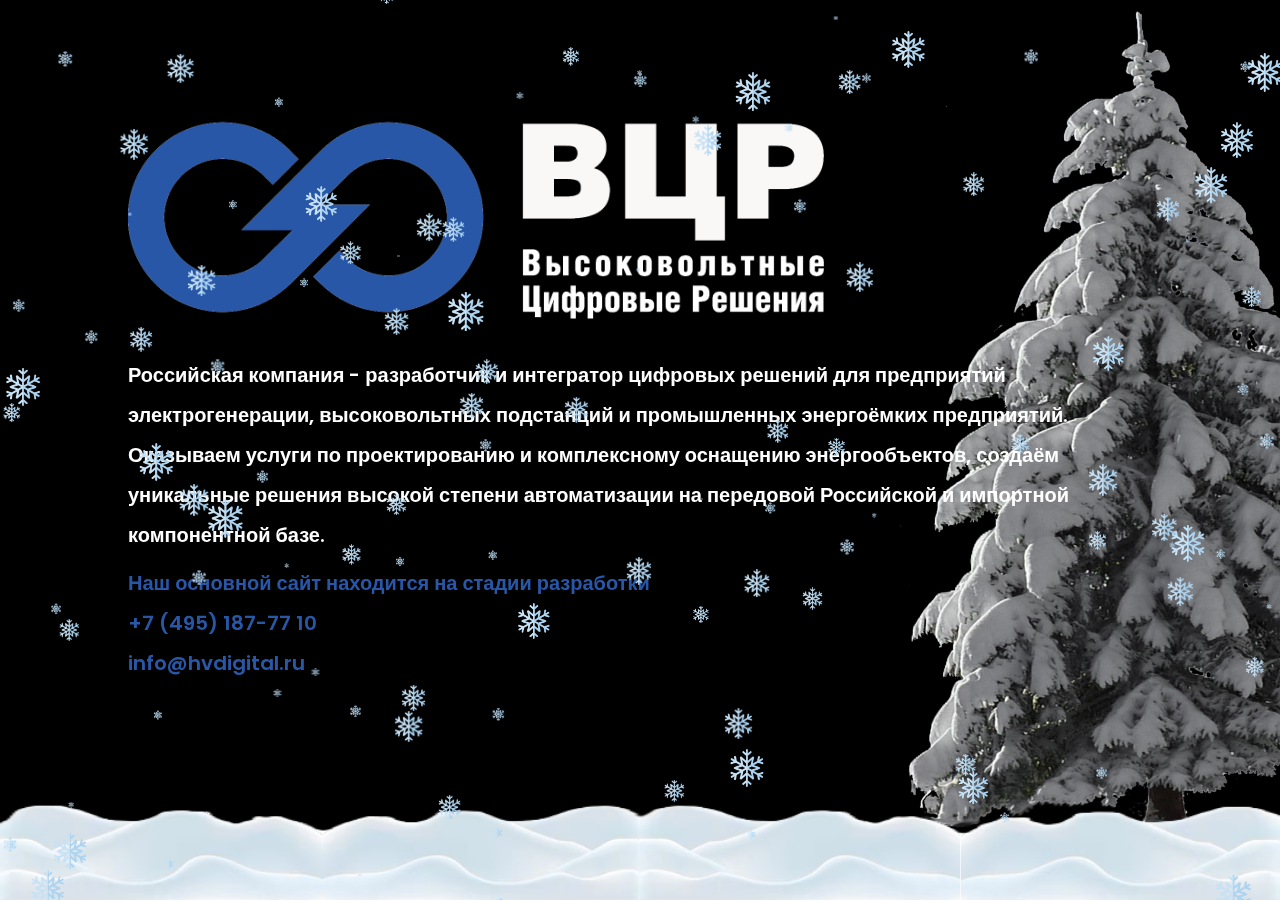
==== index.html @ 36c2927b "New version" ====
<!DOCTYPE html>
<html lang="en">
<head>
  <meta charset="utf-8">
  <title>particles.js</title>
  <meta name="description" content="particles.js is a lightweight JavaScript library for creating particles.">
  <meta name="author" content="Vincent Garreau" />
  <meta name="viewport" content="width=device-width, initial-scale=1.0, minimum-scale=1.0, maximum-scale=1.0, user-scalable=no">
  <link rel="stylesheet" media="screen" href="css/style.css">
</head>
<body>

<!-- particles.js container -->
<div id="particles-js">
  <div class="content">
    <div class="images">
      <img src="img/part_uno.png" alt="" class="logo logo1">
      <img src="img/part_dos2.png" alt="" class="logo logo2">
    </div>
    <p class="text t2">Российская компания - разработчик и интегратор цифровых решений для предприятий электрогенерации, высоковольтных подстанций и промышленных энергоёмких предприятий.<br> Оказываем услуги по проектированию и комплексному оснащению энергообъектов, создаём уникальные решения высокой степени автоматизации на передовой Российской и импортной компонентной базе.</p>
    <p class="text">Наш основной сайт находится на стадии разработки <br> +7 (495) 187-77 10 <br> info@hvdigital.ru</p>
  </div>
  <div class="tree">
    <img src="img/tree2.png" alt="" class="tree-img">
  </div>
  <img src="img/snowdrift.png" alt="" class="snowdrift">
</div>
<!-- scripts -->
<script src="particles.js"></script>
<script src="js/app.js"></script>
<!-- If you need to develop a website, transform it into something more presentable and interesting, then you can contact with me. Andrew - melnikov2010av@gmail.com -->

</body>
</html>
---- css/style.css ----
/* =============================================================================
   HTML5 CSS Reset Minified - Eric Meyer
   ========================================================================== */

@import url('https://fonts.googleapis.com/css2?family=Playfair+Display:ital,wght@0,400..900;1,400..900&family=Poppins:ital,wght@0,100;0,200;0,300;0,400;0,500;0,600;0,700;0,800;0,900;1,100;1,200;1,300;1,400;1,500;1,600;1,700;1,800;1,900&display=swap');
html,body,div,span,object,iframe,h1,h2,h3,h4,h5,h6,p,blockquote,pre,abbr,address,cite,code,del,dfn,em,img,ins,kbd,q,samp,small,strong,sub,sup,var,b,i,dl,dt,dd,ol,ul,li,fieldset,form,label,legend,table,caption,tbody,tfoot,thead,tr,th,td,article,aside,canvas,details,figcaption,figure,footer,header,hgroup,menu,nav,section,summary,time,mark,audio,video{margin:0;padding:0;border:0;outline:0;font-size:100%;vertical-align:baseline;background:transparent}
body{line-height:1}
article,aside,details,figcaption,figure,footer,header,hgroup,menu,nav,section{display:block}
nav ul{list-style:none}
blockquote,q{quotes:none}
blockquote:before,blockquote:after,q:before,q:after{content:none}
a{margin:0;padding:0;font-size:100%;vertical-align:baseline;background:transparent;text-decoration:none}
mark{background-color:#ff9;color:#000;font-style:italic;font-weight:bold}
del{text-decoration:line-through}
abbr[title],dfn[title]{border-bottom:1px dotted;cursor:help}
table{border-collapse:collapse;border-spacing:0}
hr{display:block;height:1px;border:0;border-top:1px solid #ccc;margin:1em 0;padding:0}
input,select{vertical-align:middle}
li{list-style:none}


/* =============================================================================
   My CSS
   ========================================================================== */

/* ---- base ---- */

html,body{ 
	width:100%;
	height:100%;
	background:#000;
}

html{
  -webkit-tap-highlight-color: rgba(0, 0, 0, 0);
}

body{
  font-family: "Poppins", sans-serif;
  font-weight: 600;
  font-style: normal;
  overflow: hidden;
}


canvas{
  display:block;
  vertical-align:bottom;
  z-index: 4;
}


/* ---- stats.js ---- */

.count-particles{
  background: #000022;
  position: absolute;
  top: 48px;
  left: 0;
  width: 80px;
  color: #13E8E9;
  font-size: .8em;
  text-align: left;
  text-indent: 4px;
  line-height: 14px;
  padding-bottom: 2px;
  font-family: Helvetica, Arial, sans-serif;
  font-weight: bold;
}

.js-count-particles{
  font-size: 1.1em;
}

#stats,
.count-particles{
  -webkit-user-select: none;
  margin-top: 5px;
  margin-left: 5px;
}

#stats{
  border-radius: 3px 3px 0 0;
  overflow: hidden;
}

.count-particles{
  border-radius: 0 0 3px 3px;
}


/* ---- particles.js container ---- */

#particles-js{
  width: 100vw;
  height: 100vh;
  background-color: #000000;
  background-image: url('');
  background-size: cover;
  background-position: 50% 50%;
  background-repeat: no-repeat;
  display: flex;
  justify-content: center;
  align-items: flex-start;
  position: relative;
}

.content{
  position: absolute;
  width: 80vw;
  height: 600px;
  display: flex;
  flex-direction: column;
  justify-content: space-evenly;
  padding-top: 10vh;
  z-index: 3;
}

.logo{
  height: 250px;
  top: 7vw;
  left: 250px;
}
.images{
  display: flex; 
  flex-wrap: wrap;
}
.text{
  font-size: 20px;
  top: calc(7vw + 510px);
  max-width: 1000px;
  line-height: 40px;
  left: 350px;
  color: #2957A7;
}
.t2{
  font-size: 20px;
  top: calc(7vw + 400px);
  left: 350px;
  color: #ffffff;
}

.tree-img{
  position: fixed;
  top: 0;
  left: 70vw;
  height: 97vh;
  z-index: 1;
}

.snowdrift{
  position: fixed;
  display: flex;
  align-self: flex-end;
  justify-self: flex-start;
  width: 100%;
  height: 250px;
  z-index: 2;
}

@media (max-width: 550px) {
  .logo{
    height: 200px;
  }
  .content{
    padding-top: 15px;
  }
  .text{
    font-size: 10px;
    line-height: 30px;
  }
}
@media (max-width: 979px) {
  .text{
    font-size: 20px;
    line-height: 30px;
  }
  body{
    overflow-y: auto;
    overflow-x: hidden;
  }
  .content{
    padding-top: 20px;
  }
}
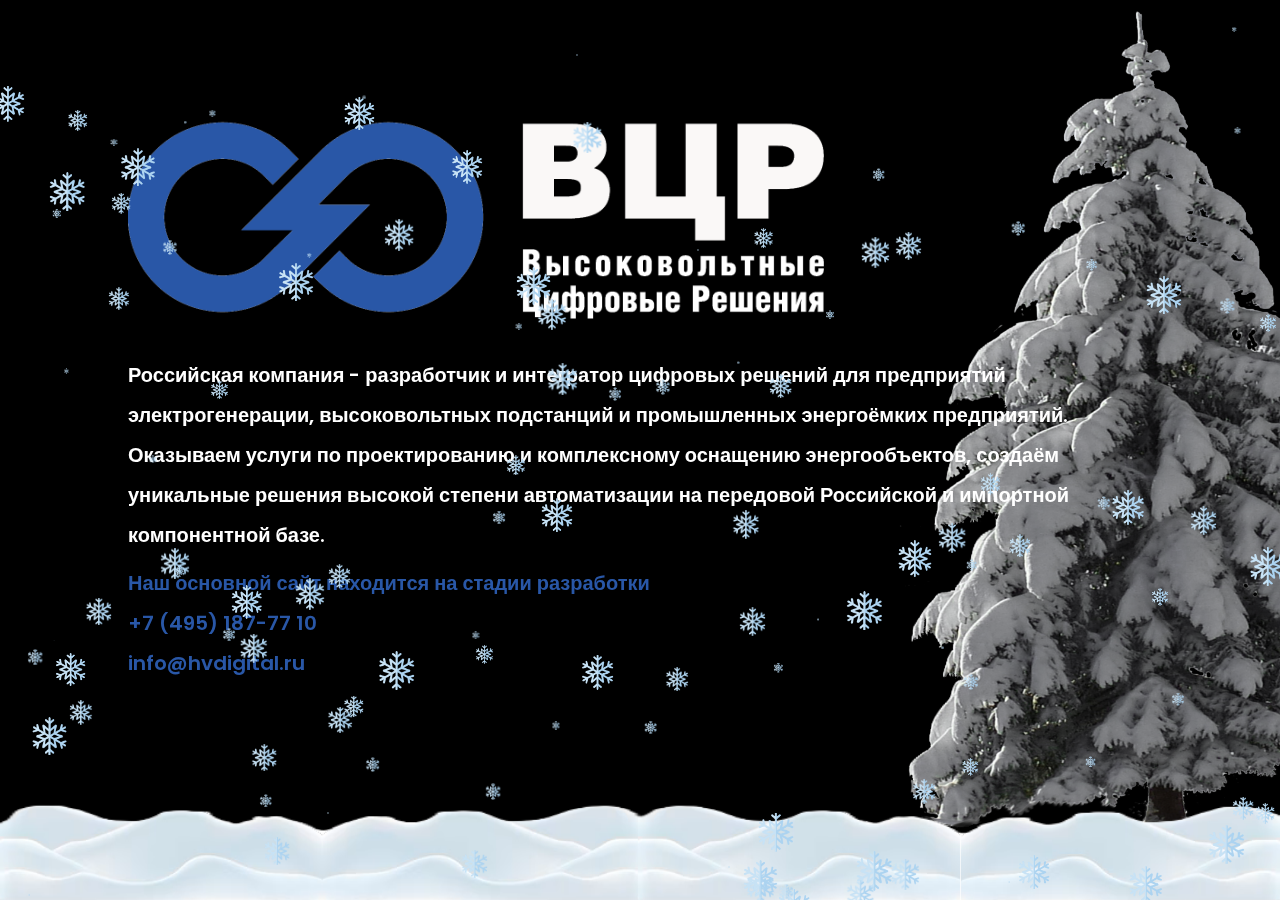
==== commit fba8cfb2: "Title update" ====
--- a/index.html
+++ b/index.html
@@ -3,7 +3,7 @@
 <head>
   <meta charset="utf-8">
   <title>particles.js</title>
-  <meta name="description" content="particles.js is a lightweight JavaScript library for creating particles.">
+  <meta name="description" content="ООО "ВЦР" - Российская компания - разработчик и интегратор цифровых решений для предприятий электрогенерации, высоковольтных подстанций и промышленных энергоёмких предприятий.">
   <meta name="author" content="Vincent Garreau" />
   <meta name="viewport" content="width=device-width, initial-scale=1.0, minimum-scale=1.0, maximum-scale=1.0, user-scalable=no">
   <link rel="stylesheet" media="screen" href="css/style.css">
@@ -31,4 +31,4 @@
 <!-- If you need to develop a website, transform it into something more presentable and interesting, then you can contact with me. Andrew - melnikov2010av@gmail.com -->
 
 </body>
-</html>+</html>
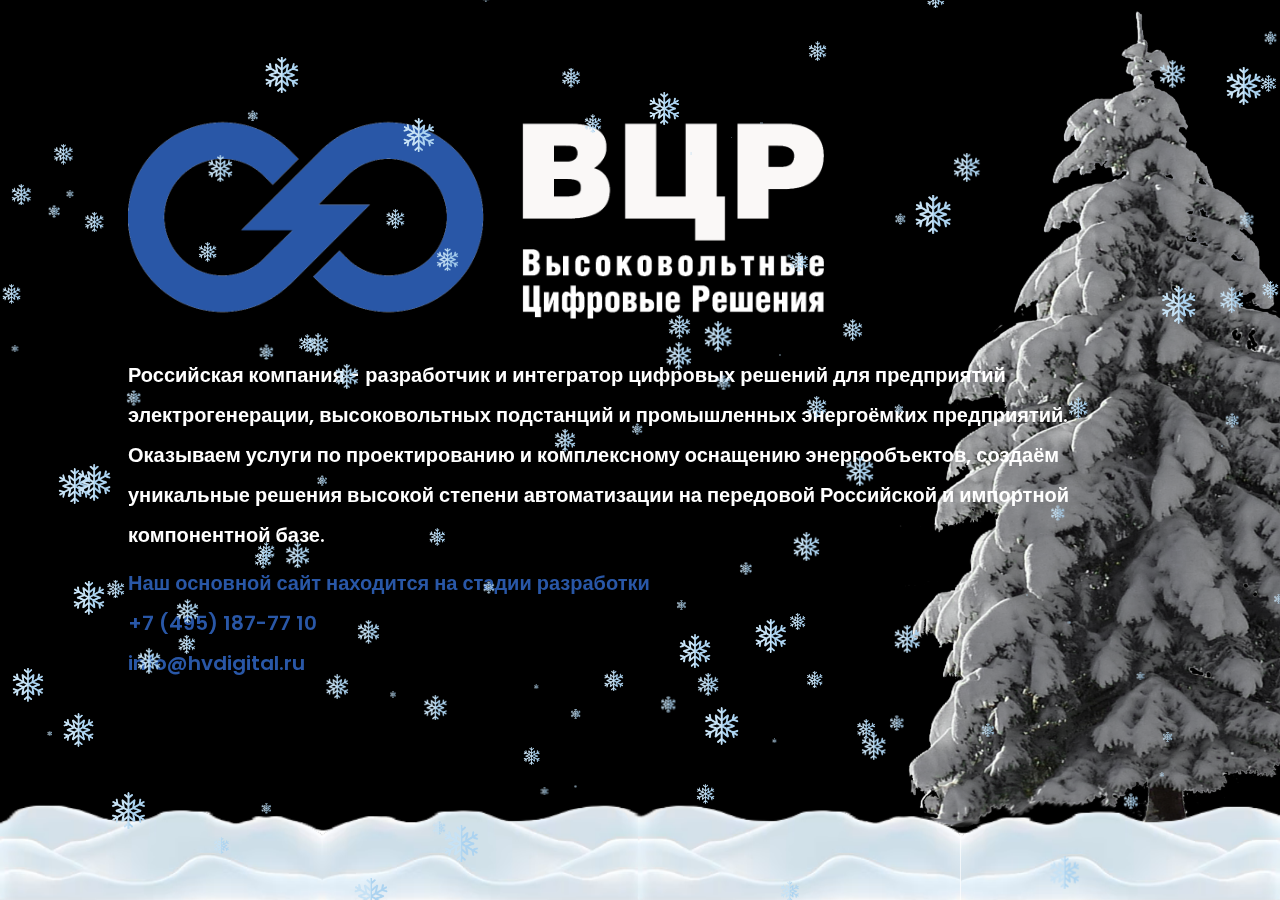
==== commit 00712ce9: "Update index.html" ====
--- a/index.html
+++ b/index.html
@@ -2,7 +2,7 @@
 <html lang="en">
 <head>
   <meta charset="utf-8">
-  <title>particles.js</title>
+  <title>ООО "ВЦР" - Российская компания - разработчик и интегратор цифровых решений для предприятий электрогенерации, высоковольтных подстанций и промышленных энергоёмких предприятий."</title>
   <meta name="description" content="ООО "ВЦР" - Российская компания - разработчик и интегратор цифровых решений для предприятий электрогенерации, высоковольтных подстанций и промышленных энергоёмких предприятий.">
   <meta name="author" content="Vincent Garreau" />
   <meta name="viewport" content="width=device-width, initial-scale=1.0, minimum-scale=1.0, maximum-scale=1.0, user-scalable=no">
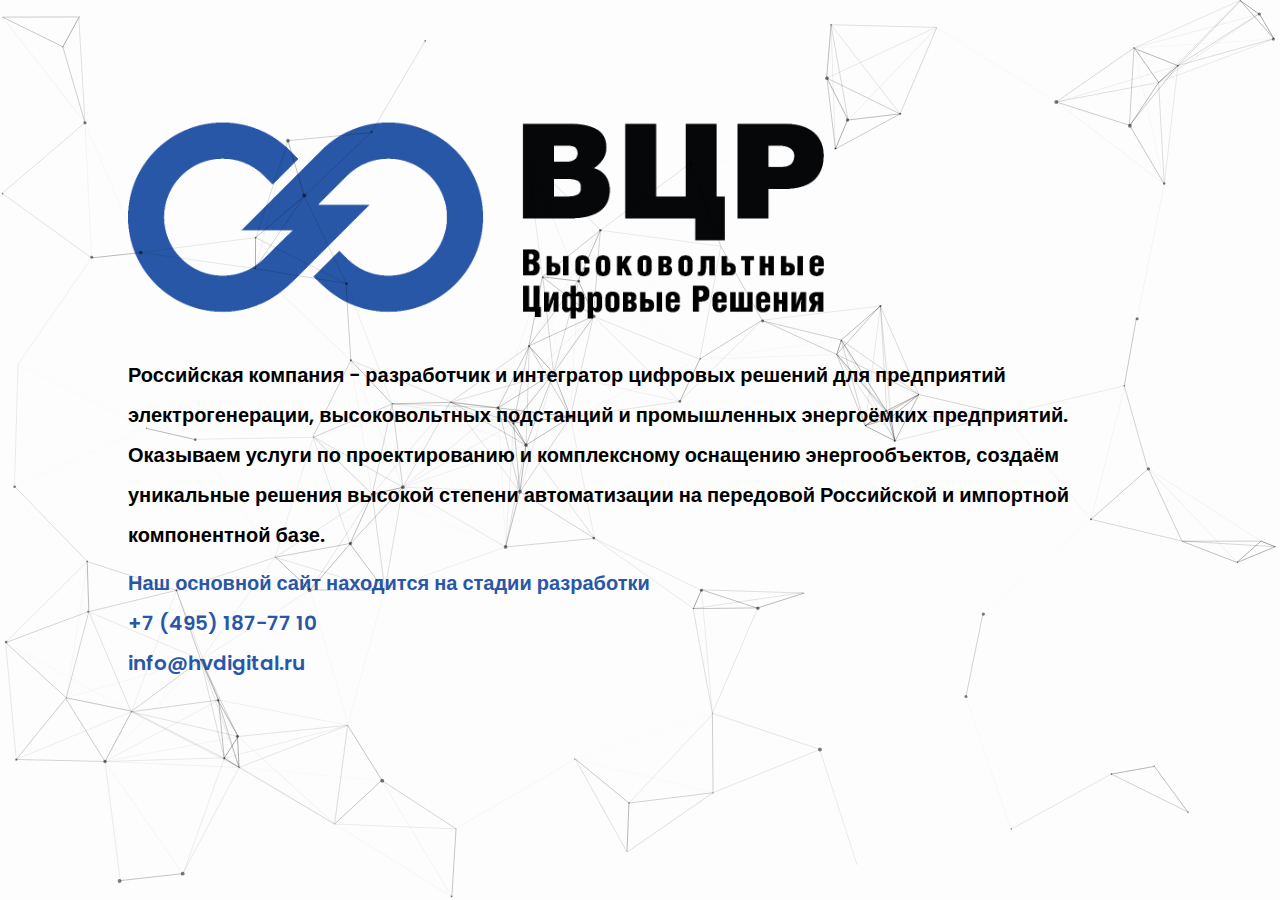
==== commit ff7a5f4f: "Add files via upload" ====
--- a/index.html
+++ b/index.html
@@ -2,8 +2,8 @@
 <html lang="en">
 <head>
   <meta charset="utf-8">
-  <title>ООО "ВЦР" - Российская компания - разработчик и интегратор цифровых решений для предприятий электрогенерации, высоковольтных подстанций и промышленных энергоёмких предприятий."</title>
-  <meta name="description" content="ООО "ВЦР" - Российская компания - разработчик и интегратор цифровых решений для предприятий электрогенерации, высоковольтных подстанций и промышленных энергоёмких предприятий.">
+  <title>particles.js</title>
+  <meta name="description" content="particles.js is a lightweight JavaScript library for creating particles.">
   <meta name="author" content="Vincent Garreau" />
   <meta name="viewport" content="width=device-width, initial-scale=1.0, minimum-scale=1.0, maximum-scale=1.0, user-scalable=no">
   <link rel="stylesheet" media="screen" href="css/style.css">
@@ -15,20 +15,16 @@
   <div class="content">
     <div class="images">
       <img src="img/part_uno.png" alt="" class="logo logo1">
-      <img src="img/part_dos2.png" alt="" class="logo logo2">
+      <img src="img/part_dos.png" alt="" class="logo logo2">
     </div>
     <p class="text t2">Российская компания - разработчик и интегратор цифровых решений для предприятий электрогенерации, высоковольтных подстанций и промышленных энергоёмких предприятий.<br> Оказываем услуги по проектированию и комплексному оснащению энергообъектов, создаём уникальные решения высокой степени автоматизации на передовой Российской и импортной компонентной базе.</p>
     <p class="text">Наш основной сайт находится на стадии разработки <br> +7 (495) 187-77 10 <br> info@hvdigital.ru</p>
   </div>
-  <div class="tree">
-    <img src="img/tree2.png" alt="" class="tree-img">
-  </div>
-  <img src="img/snowdrift.png" alt="" class="snowdrift">
 </div>
 <!-- scripts -->
-<script src="particles.js"></script>
+<script src="../particles.js"></script>
 <script src="js/app.js"></script>
 <!-- If you need to develop a website, transform it into something more presentable and interesting, then you can contact with me. Andrew - melnikov2010av@gmail.com -->
 
 </body>
-</html>
+</html>--- a/css/style.css
+++ b/css/style.css
@@ -28,7 +28,7 @@
 html,body{ 
 	width:100%;
 	height:100%;
-	background:#000;
+	background:#fff;
 }
 
 html{
@@ -39,14 +39,13 @@
   font-family: "Poppins", sans-serif;
   font-weight: 600;
   font-style: normal;
-  overflow: hidden;
 }
 
 
 canvas{
   display:block;
   vertical-align:bottom;
-  z-index: 4;
+  z-index: 38204829084;
 }
 
 
@@ -92,9 +91,9 @@
 /* ---- particles.js container ---- */
 
 #particles-js{
-  width: 100vw;
-  height: 100vh;
-  background-color: #000000;
+  width: 100%;
+  height: 100%;
+  background-color: #fdfdfd;
   background-image: url('');
   background-size: cover;
   background-position: 50% 50%;
@@ -102,7 +101,6 @@
   display: flex;
   justify-content: center;
   align-items: flex-start;
-  position: relative;
 }
 
 .content{
@@ -113,7 +111,6 @@
   flex-direction: column;
   justify-content: space-evenly;
   padding-top: 10vh;
-  z-index: 3;
 }
 
 .logo{
@@ -137,25 +134,7 @@
   font-size: 20px;
   top: calc(7vw + 400px);
   left: 350px;
-  color: #ffffff;
-}
-
-.tree-img{
-  position: fixed;
-  top: 0;
-  left: 70vw;
-  height: 97vh;
-  z-index: 1;
-}
-
-.snowdrift{
-  position: fixed;
-  display: flex;
-  align-self: flex-end;
-  justify-self: flex-start;
-  width: 100%;
-  height: 250px;
-  z-index: 2;
+  color: #000000;
 }
 
 @media (max-width: 550px) {
@@ -175,12 +154,10 @@
     font-size: 20px;
     line-height: 30px;
   }
-  body{
-    overflow-y: auto;
-    overflow-x: hidden;
-  }
   .content{
     padding-top: 20px;
   }
-}
-
+  body{
+    overflow-x: hidden;
+  }
+}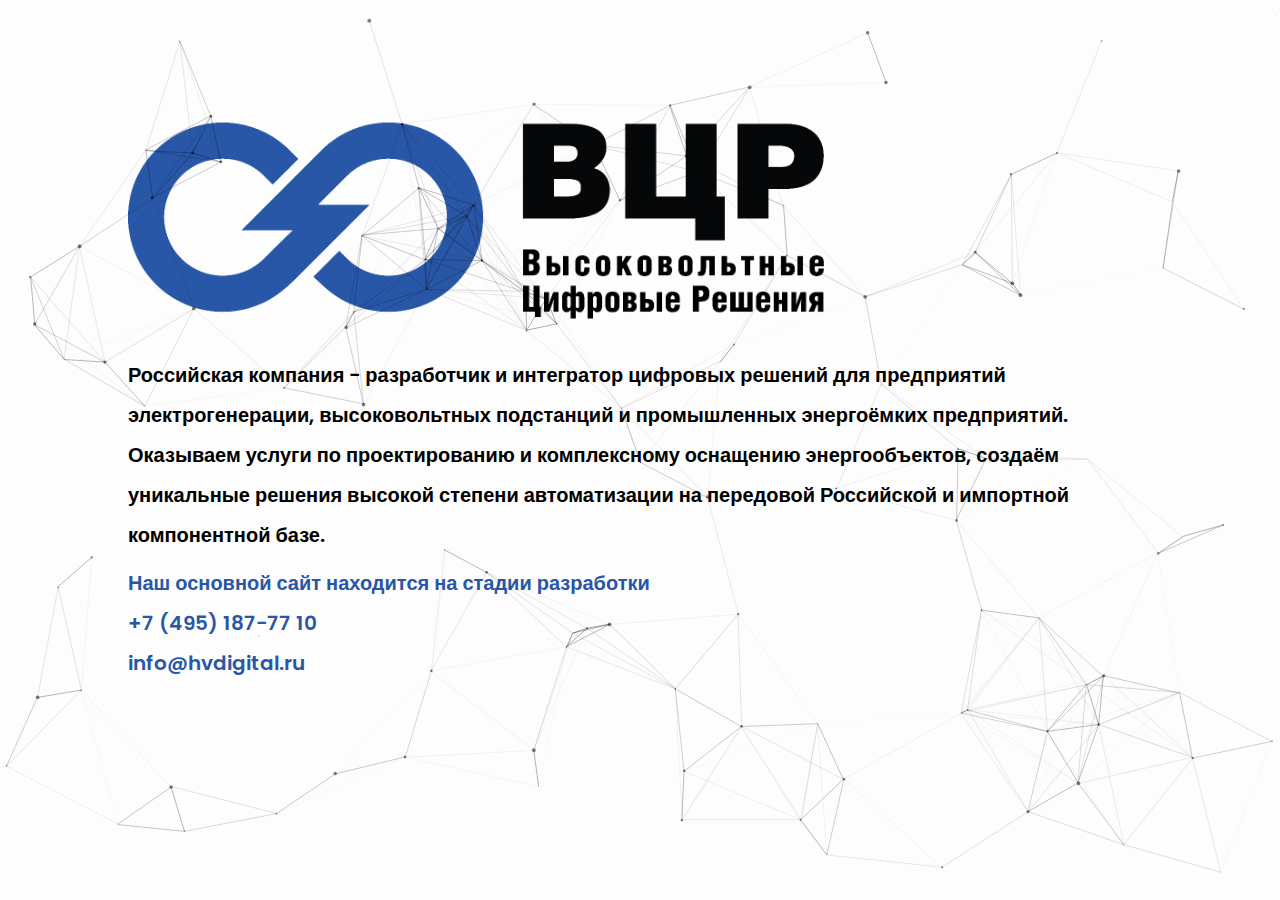
==== commit 5945c877: "Add files via upload" ====
--- a/index.html
+++ b/index.html
@@ -2,7 +2,7 @@
 <html lang="en">
 <head>
   <meta charset="utf-8">
-  <title>particles.js</title>
+  <title>ВЦР - Высоковольтные цифровые решения</title>
   <meta name="description" content="particles.js is a lightweight JavaScript library for creating particles.">
   <meta name="author" content="Vincent Garreau" />
   <meta name="viewport" content="width=device-width, initial-scale=1.0, minimum-scale=1.0, maximum-scale=1.0, user-scalable=no">
@@ -22,7 +22,7 @@
   </div>
 </div>
 <!-- scripts -->
-<script src="../particles.js"></script>
+<script src="js/particles.js"></script>
 <script src="js/app.js"></script>
 <!-- If you need to develop a website, transform it into something more presentable and interesting, then you can contact with me. Andrew - melnikov2010av@gmail.com -->
 
